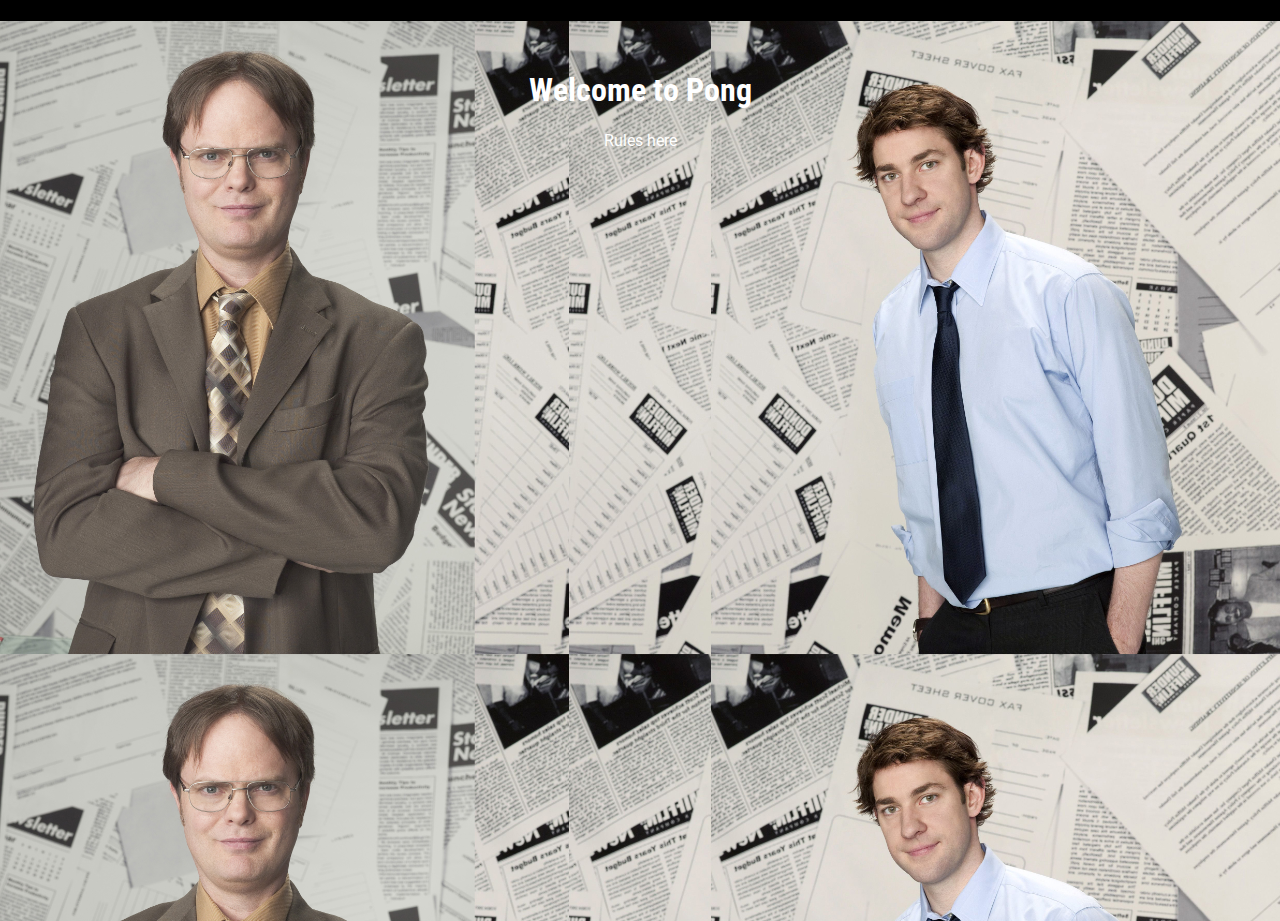
==== index.html @ 7efd120a "Adds layout to index" ====
<!DOCTYPE html>
<html>
  <head>
    <meta charset="utf-8" />
    <meta name="author" content="Yvonne H." />
    <meta
      name="viewport"
      content="width=device-width, initial-scale=1 minimum-scale=1"
    />
    <meta http-equiv="X-UA-Compatible" content="IE=edge" />
    <title>Semester Project 2</title>
    <link rel="stylesheet" type="text/css" href="styles.css" />
  </head>

  <div class="layout petthecat jellowar">
    <main>
      <div>
        <h1>Welcome to Pong</h1>
        <p>Rules here</p>
      </div>
    </main>

    <footer></footer>
  </div>
  <script src="script.js"></script>
</html>
---- styles.css ----
@import url("https://fonts.googleapis.com/css2?family=Roboto+Condensed:wght@300;400;700&display=swap");
@import url("https://fonts.googleapis.com/css2?family=Roboto:wght@300;400;500;700&display=swap");

body {
  background-color: black;
  color: white;
  font-family: "Roboto", sans-serif;
  margin: 0;
  padding: 0;
}

h1 {
  font-family: "Roboto Condensed", "Roboto", sans-serif;
  padding-top: 50px;
}

.layout {
  text-align: center;
  height: 100%;
  min-height: 100vh;
}

.gamecontainer {
  height: 500px;
  width: 500px;
  border: 2px solid white;
  margin: 0 auto;
}

.player1 {
  background-image: url("images/Hand.png");
  background-size: 31px 70px;
  height: 70px;
  width: 31px;
}

.player2 {
  background-image: url("images/Hand2.png");
  background-size: 31px 70px;
  height: 70px;
  width: 31px;
  float: right;
}

button {
  margin-top: 30px;
}

.layout.petthecat {
  background-image: url("images/space.jpeg");
  background-position: bottom;
  background-size: auto;
}

.ball.petthecat {
  background-image: url("images/Olga.png");
  width: 88px;
  height: 60px;
  background-size: 88px 60px;
}

.ball.jellowar {
  background-image: url("images/the-office-jello.png");
  width: 88px;
  height: 67px;
  background-size: 88px 67px;
}

.layout.jellowar {
  background-image: url("images/The-office.jpg");
  background-position: top center;
  background-size: 100%;
}
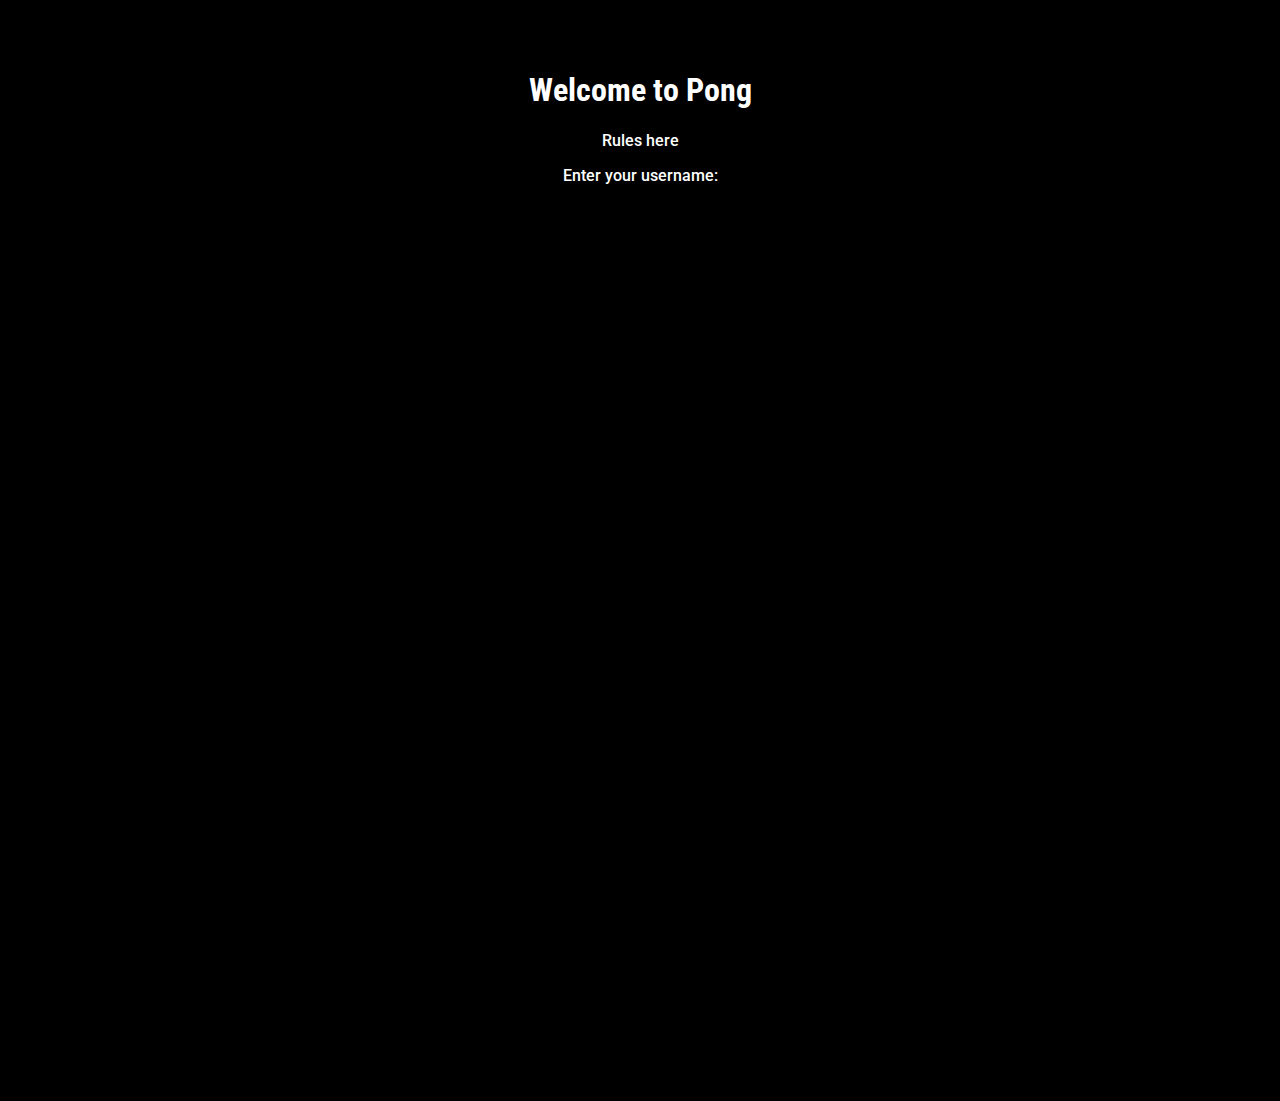
==== commit ec263898: "Small add p" ====
--- a/index.html
+++ b/index.html
@@ -17,10 +17,9 @@
       <div>
         <h1>Welcome to Pong</h1>
         <p>Rules here</p>
+        <p>Enter your username:</p>
       </div>
     </main>
-
-    <footer></footer>
   </div>
   <script src="script.js"></script>
 </html>
--- a/styles.css
+++ b/styles.css
@@ -7,23 +7,52 @@
   font-family: "Roboto", sans-serif;
   margin: 0;
   padding: 0;
+  text-shadow: 0px 0px 20px #000000;
+  font-weight: 500;
 }
 
 h1 {
   font-family: "Roboto Condensed", "Roboto", sans-serif;
   padding-top: 50px;
+  text-shadow: 0px 0px 30px #000000;
+}
+
+a {
+  text-decoration: none;
+  color: white;
+  text-shadow: 0px 0px 30px #000000;
+}
+
+button {
+  padding: 7px 25px;
+  border-radius: 15px;
+  border: none;
+  margin: 0 10px;
+  font-family: "Roboto", sans-serif;
+  font-weight: 500;
 }
 
 .layout {
   text-align: center;
   height: 100%;
-  min-height: 100vh;
+  min-height: 120vh;
 }
 
 .gamecontainer {
-  height: 500px;
-  width: 500px;
-  border: 2px solid white;
+  max-height: 500px;
+  max-width: 500px;
+  width: 80%;
+  height: 80%;
+  border: 4px solid white;
+  margin: 0 auto;
+}
+
+.gamecontainer2 {
+  max-height: 500px;
+  max-width: 500px;
+  width: 80%;
+  height: 80%;
+  border: 4px solid white;
   margin: 0 auto;
 }
 
@@ -39,34 +68,77 @@
   background-size: 31px 70px;
   height: 70px;
   width: 31px;
-  float: right;
 }
 
-button {
+.startbutton {
   margin-top: 30px;
 }
 
-.layout.petthecat {
+.petthecatlayout {
   background-image: url("images/space.jpeg");
   background-position: bottom;
   background-size: auto;
 }
 
-.ball.petthecat {
+.petthecatball {
   background-image: url("images/Olga.png");
   width: 88px;
   height: 60px;
   background-size: 88px 60px;
 }
 
-.ball.jellowar {
+/* Gradient from gradientbuttons.colorion.co */
+.petthecatbtn {
+  background-image: linear-gradient(
+    to right,
+    #2b5876 0%,
+    #4e4376 51%,
+    #2b5876 100%
+  );
+  text-align: center;
+  text-transform: uppercase;
+  transition: 0.5s;
+  background-size: 200% auto;
+  color: white;
+  /*box-shadow: 0 0 20px #eee; */
+  border-radius: 10px;
+}
+.petthecatbtn:hover {
+  background-position: right center; /* change the direction of the change here */
+  color: #fff;
+  text-decoration: none;
+}
+
+/* Gradient from gradientbuttons.colorion.co */
+.jellowarbtn {
+  background-image: linear-gradient(
+    to right,
+    #ba8b02 0%,
+    #181818 51%,
+    #ba8b02 100%
+  );
+  text-align: center;
+  text-transform: uppercase;
+  transition: 0.5s;
+  background-size: 200% auto;
+  color: white;
+  box-shadow: 0 0 20px #eee;
+  border-radius: 10px;
+}
+.jellowarbtn:hover {
+  background-position: right center; /* change the direction of the change here */
+  color: #fff;
+  text-decoration: none;
+}
+
+.jellowarball {
   background-image: url("images/the-office-jello.png");
   width: 88px;
   height: 67px;
   background-size: 88px 67px;
 }
 
-.layout.jellowar {
+.jellowarlayout {
   background-image: url("images/The-office.jpg");
   background-position: top center;
   background-size: 100%;
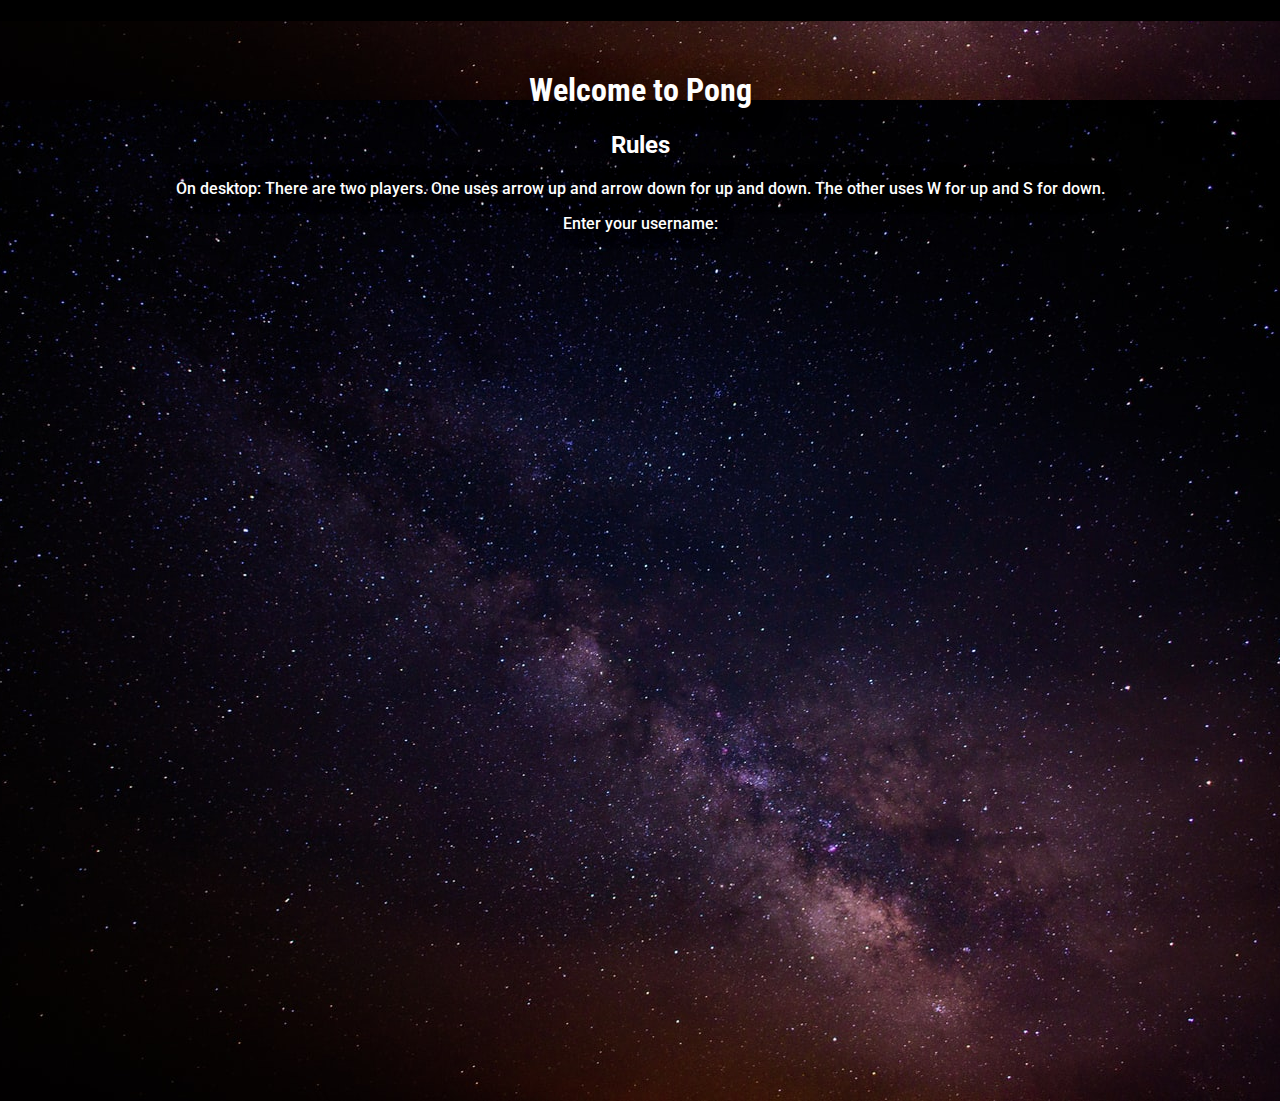
==== commit cacf8514: "Layout update + some rules" ====
--- a/index.html
+++ b/index.html
@@ -12,11 +12,15 @@
     <link rel="stylesheet" type="text/css" href="styles.css" />
   </head>
 
-  <div class="layout petthecat jellowar">
+  <div class="layout petthecatlayout">
     <main>
       <div>
         <h1>Welcome to Pong</h1>
-        <p>Rules here</p>
+        <h2>Rules</h2>
+        <p>
+          On desktop: There are two players. One uses arrow up and arrow down
+          for up and down. The other uses W for up and S for down.
+        </p>
         <p>Enter your username:</p>
       </div>
     </main>
--- a/styles.css
+++ b/styles.css
@@ -21,15 +21,6 @@
   text-decoration: none;
   color: white;
   text-shadow: 0px 0px 30px #000000;
-}
-
-button {
-  padding: 7px 25px;
-  border-radius: 15px;
-  border: none;
-  margin: 0 10px;
-  font-family: "Roboto", sans-serif;
-  font-weight: 500;
 }
 
 .layout {
@@ -56,24 +47,6 @@
   margin: 0 auto;
 }
 
-.player1 {
-  background-image: url("images/Hand.png");
-  background-size: 31px 70px;
-  height: 70px;
-  width: 31px;
-}
-
-.player2 {
-  background-image: url("images/Hand2.png");
-  background-size: 31px 70px;
-  height: 70px;
-  width: 31px;
-}
-
-.startbutton {
-  margin-top: 30px;
-}
-
 .petthecatlayout {
   background-image: url("images/space.jpeg");
   background-position: bottom;
@@ -85,6 +58,22 @@
   width: 88px;
   height: 60px;
   background-size: 88px 60px;
+}
+
+/* BUTTONS */
+button {
+  padding: 7px 25px;
+  border-radius: 15px;
+  border: none;
+  margin: 0 10px;
+  font-family: "Roboto", sans-serif;
+  font-weight: 500;
+}
+
+.startbutton {
+  position: absolute;
+  left: 45%;
+  top: 470px;
 }
 
 /* Gradient from gradientbuttons.colorion.co */
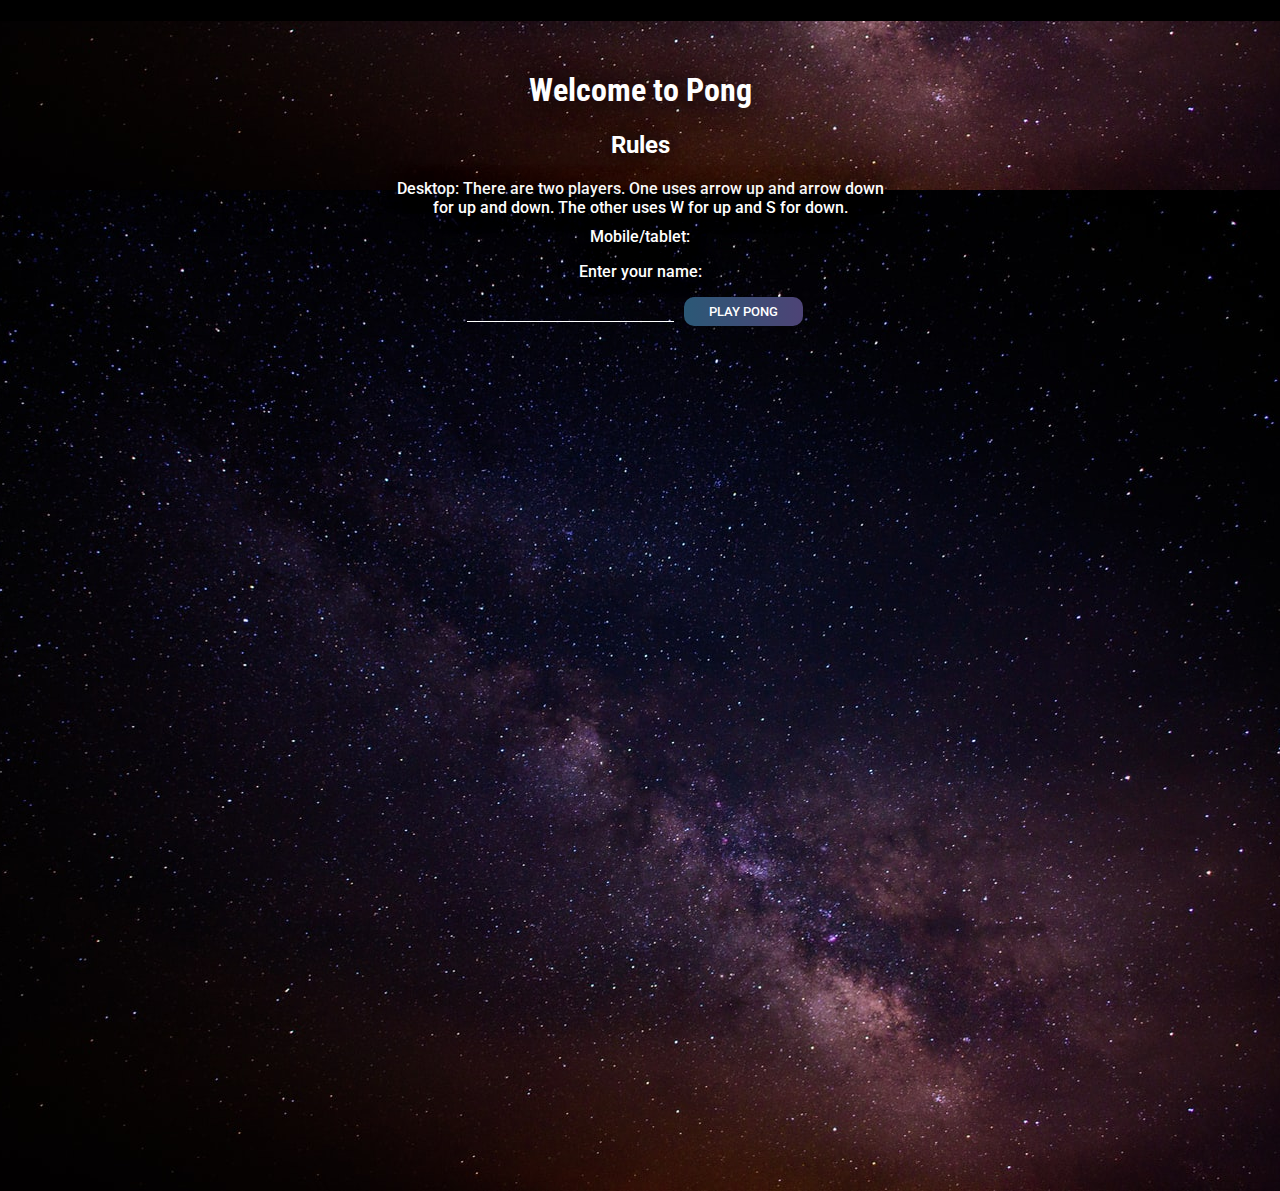
==== commit 83108dc5: "Index page update" ====
--- a/index.html
+++ b/index.html
@@ -17,11 +17,17 @@
       <div>
         <h1>Welcome to Pong</h1>
         <h2>Rules</h2>
-        <p>
-          On desktop: There are two players. One uses arrow up and arrow down
-          for up and down. The other uses W for up and S for down.
+        <p class="gamerules">
+          Desktop: There are two players. One uses arrow up and arrow down for
+          up and down. The other uses W for up and S for down.
         </p>
-        <p>Enter your username:</p>
+        <p class="gamerules2">Mobile/tablet:</p>
+        <p>Enter your name:</p>
+        <input type="text" id="name" /><button
+          class="playpongbutton petthecatbtn"
+        >
+          Play Pong
+        </button>
       </div>
     </main>
   </div>
--- a/styles.css
+++ b/styles.css
@@ -1,6 +1,7 @@
 @import url("https://fonts.googleapis.com/css2?family=Roboto+Condensed:wght@300;400;700&display=swap");
 @import url("https://fonts.googleapis.com/css2?family=Roboto:wght@300;400;500;700&display=swap");
 
+/* GENERAL STYLES */
 body {
   background-color: black;
   color: white;
@@ -23,10 +24,13 @@
   text-shadow: 0px 0px 30px #000000;
 }
 
-.layout {
-  text-align: center;
-  height: 100%;
-  min-height: 120vh;
+input {
+  background-color: transparent;
+  border-style: none;
+  border-bottom: 1px solid white;
+  color: white;
+  font-family: "Roboto", sans-serif;
+  font-size: 16px;
 }
 
 .gamecontainer {
@@ -38,13 +42,30 @@
   margin: 0 auto;
 }
 
-.gamecontainer2 {
-  max-height: 500px;
+.gamedescription {
+  margin: 0 auto;
   max-width: 500px;
   width: 80%;
-  height: 80%;
-  border: 4px solid white;
+}
+
+.gamerules {
   margin: 0 auto;
+  max-width: 500px;
+  width: 80%;
+}
+
+.gamerules2 {
+  margin: 0 auto;
+  max-width: 500px;
+  width: 80%;
+  padding-top: 10px;
+}
+
+/* LAYOUT THEMES */
+.layout {
+  text-align: center;
+  height: 100%;
+  min-height: 130vh;
 }
 
 .petthecatlayout {
@@ -53,11 +74,10 @@
   background-size: auto;
 }
 
-.petthecatball {
-  background-image: url("images/Olga.png");
-  width: 88px;
-  height: 60px;
-  background-size: 88px 60px;
+.jellowarlayout {
+  background-image: url("images/The-office.jpg");
+  background-position: top center;
+  background-size: 100%;
 }
 
 /* BUTTONS */
@@ -72,8 +92,9 @@
 
 .startbutton {
   position: absolute;
-  left: 45%;
-  top: 470px;
+  left: 50%;
+  margin-left: -65px;
+  top: 520px;
 }
 
 /* Gradient from gradientbuttons.colorion.co */
@@ -120,15 +141,4 @@
   text-decoration: none;
 }
 
-.jellowarball {
-  background-image: url("images/the-office-jello.png");
-  width: 88px;
-  height: 67px;
-  background-size: 88px 67px;
-}
-
-.jellowarlayout {
-  background-image: url("images/The-office.jpg");
-  background-position: top center;
-  background-size: 100%;
-}
+/* RESPONSIVE STYLES */
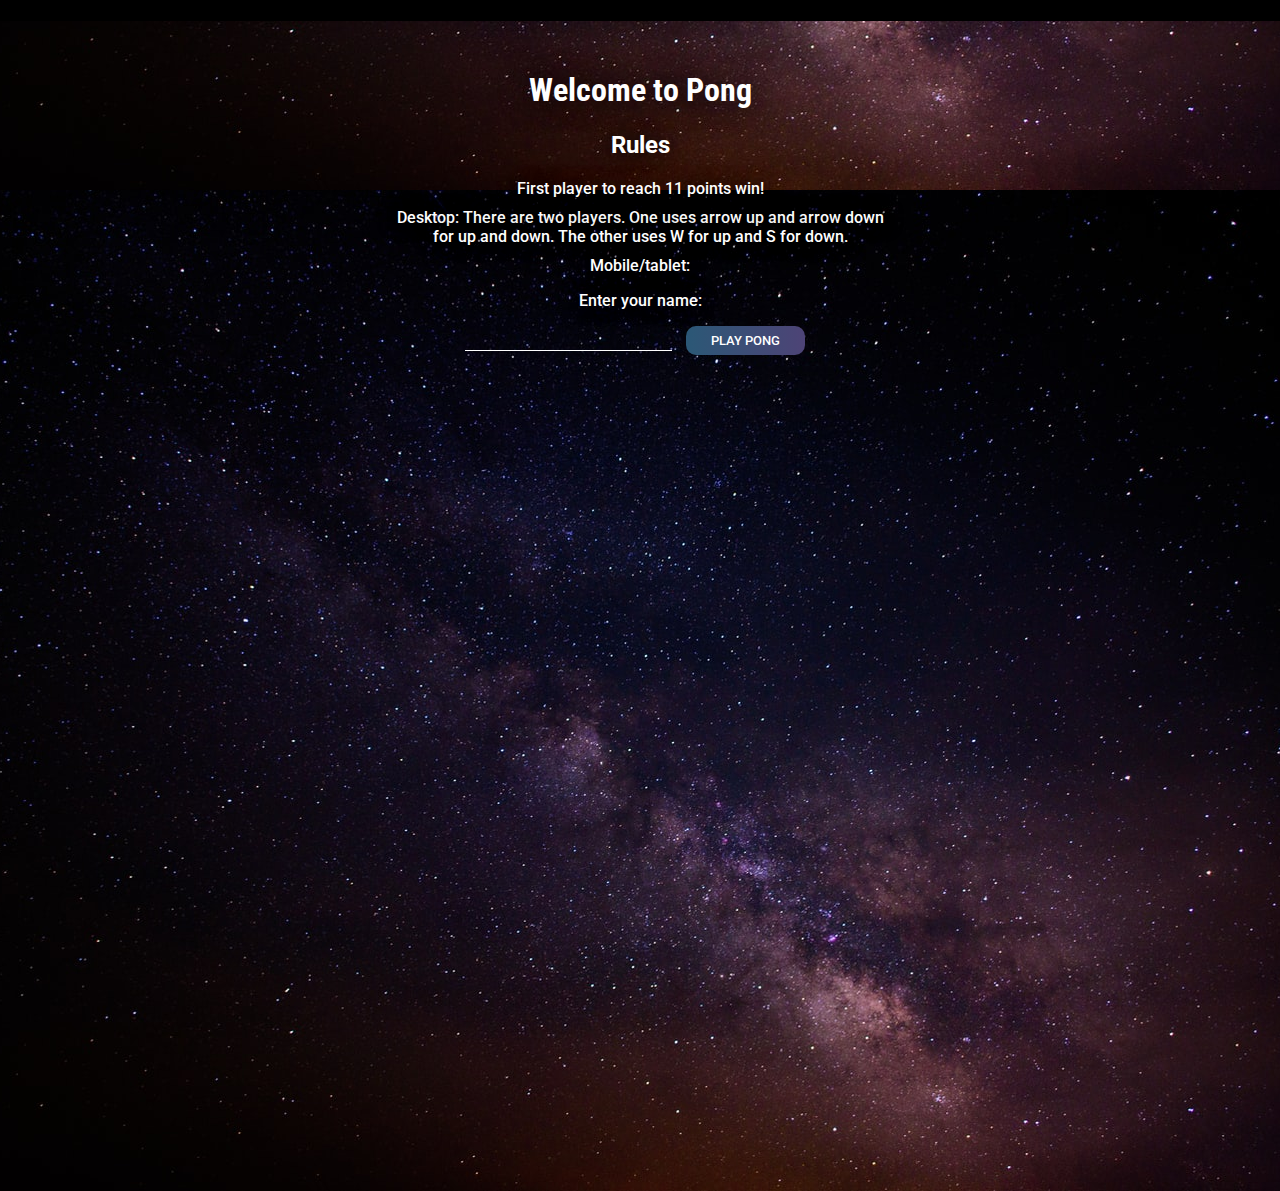
==== commit 88f70f79: "Rules + input update" ====
--- a/index.html
+++ b/index.html
@@ -17,15 +17,15 @@
       <div>
         <h1>Welcome to Pong</h1>
         <h2>Rules</h2>
-        <p class="gamerules">
+        <p class="gamerules">First player to reach 11 points win!</p>
+        <p class="gamerules2">
           Desktop: There are two players. One uses arrow up and arrow down for
           up and down. The other uses W for up and S for down.
         </p>
         <p class="gamerules2">Mobile/tablet:</p>
         <p>Enter your name:</p>
-        <input type="text" id="name" /><button
-          class="playpongbutton petthecatbtn"
-        >
+        <input type="text" class="nameinput" />
+        <button type="button" class="playpongbutton petthecatbtn">
           Play Pong
         </button>
       </div>
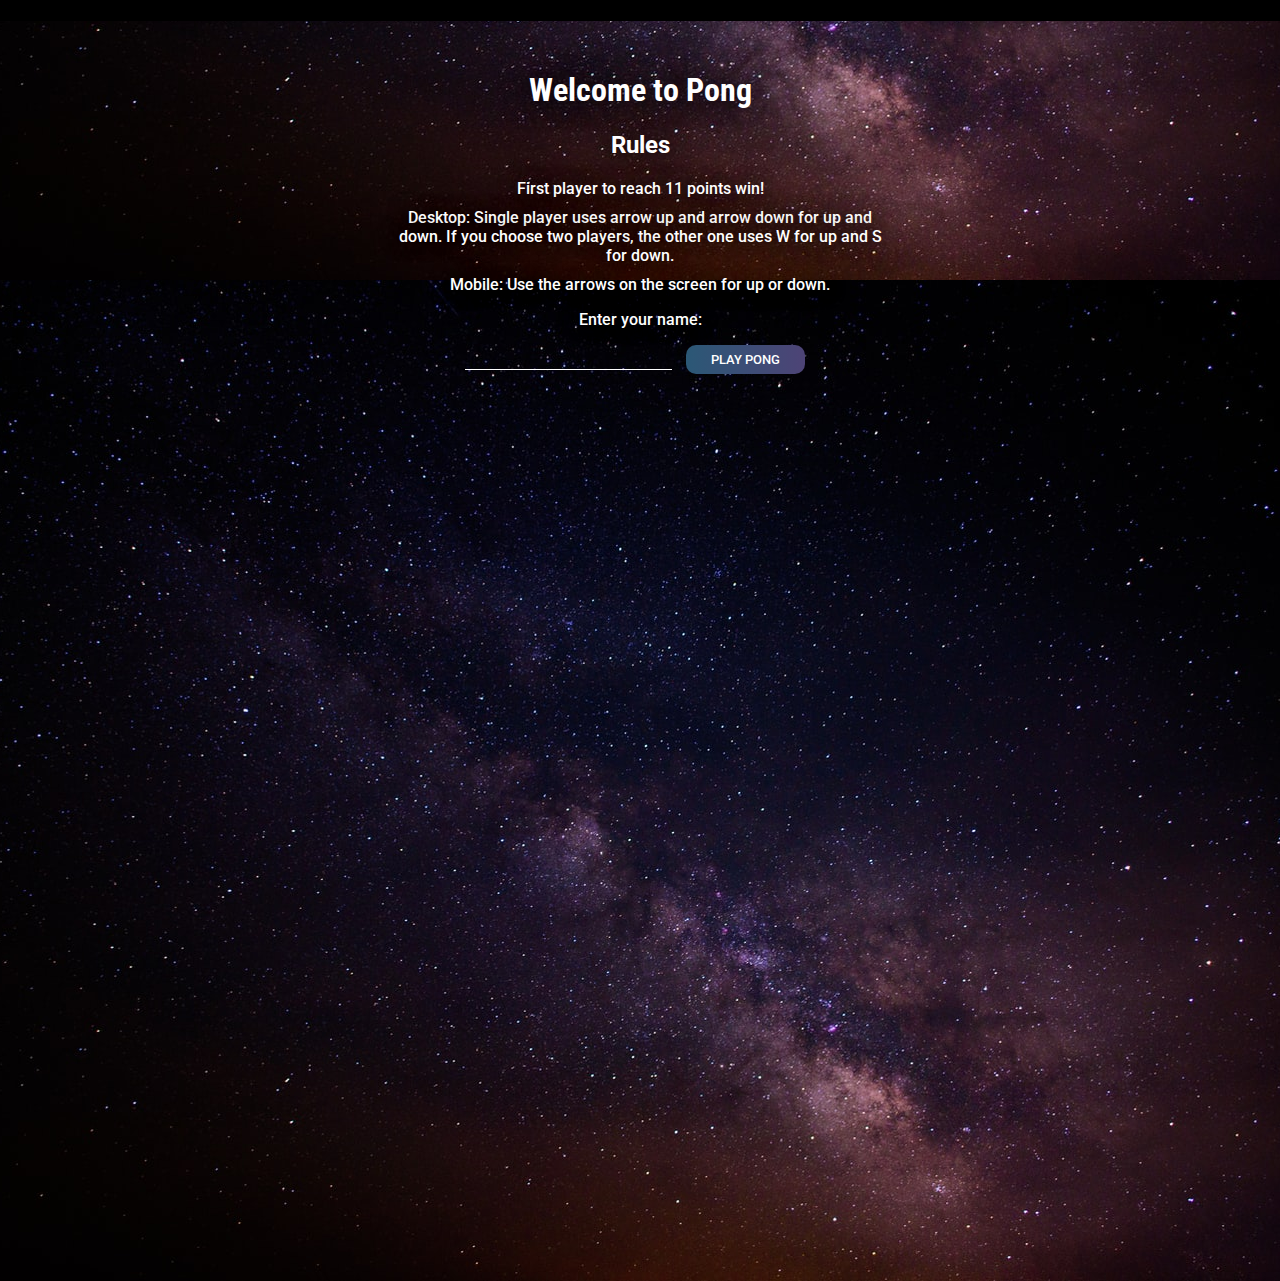
==== commit 22493ec0: "Rules update" ====
--- a/index.html
+++ b/index.html
@@ -19,17 +19,17 @@
         <h2>Rules</h2>
         <p class="gamerules">First player to reach 11 points win!</p>
         <p class="gamerules2">
-          Desktop: There are two players. One uses arrow up and arrow down for
-          up and down. The other uses W for up and S for down.
+          Desktop: Single player uses arrow up and arrow down for up and down.
+          If you choose two players, the other one uses W for up and S for down.
         </p>
-        <p class="gamerules2">Mobile/tablet:</p>
+        <p class="gamerules2">
+          Mobile: Use the arrows on the screen for up or down.
+        </p>
         <p>Enter your name:</p>
         <input type="text" class="nameinput" />
-        <button type="button" class="playpongbutton petthecatbtn">
-          Play Pong
-        </button>
+        <button class="playpongbutton petthecatbtn">Play Pong</button>
       </div>
     </main>
   </div>
-  <script src="script.js"></script>
+  <script src="js/localstorage.js"></script>
 </html>
--- a/styles.css
+++ b/styles.css
@@ -61,11 +61,44 @@
   padding-top: 10px;
 }
 
+/* Arrows */
+.up {
+  display: none;
+  width: 60px;
+  position: absolute;
+  top: 350px;
+  right: 18%;
+}
+
+.down {
+  display: none;
+  width: 60px;
+  position: absolute;
+  top: 770px;
+  right: 18%;
+}
+
+.up2 {
+  display: none;
+  width: 60px;
+  position: absolute;
+  top: 350px;
+  left: 18%;
+}
+
+.down2 {
+  display: none;
+  width: 60px;
+  position: absolute;
+  top: 770px;
+  left: 18%;
+}
+
 /* LAYOUT THEMES */
 .layout {
   text-align: center;
   height: 100%;
-  min-height: 130vh;
+  min-height: 140vh;
 }
 
 .petthecatlayout {
@@ -93,8 +126,24 @@
 .startbutton {
   position: absolute;
   left: 50%;
-  margin-left: -65px;
-  top: 520px;
+  margin-left: -58.5px;
+  top: 530px;
+}
+
+.startbutton2 {
+  position: absolute;
+  left: 50%;
+  margin-left: -54px;
+  top: 490px;
+}
+
+.player2div {
+  max-width: 320px;
+  width: 80%;
+  position: absolute;
+  top: 530px;
+  left: 50%;
+  margin-left: -160px;
 }
 
 /* Gradient from gradientbuttons.colorion.co */
@@ -142,3 +191,169 @@
 }
 
 /* RESPONSIVE STYLES */
+@media screen and (max-width: 395px) {
+  .playpongbutton2 {
+    margin-top: 10px;
+  }
+  .player2div {
+    max-width: 190px;
+    width: 80%;
+    position: absolute;
+    top: 530px;
+    left: 50%;
+    margin-left: -95px;
+  }
+}
+
+@media only screen and (max-width: 760px) {
+  /* Styles for phones */
+  .up {
+    display: block;
+  }
+
+  .down {
+    display: block;
+  }
+}
+
+@media only screen and (max-width: 700px) {
+  .up {
+    right: 16%;
+  }
+
+  .down {
+    right: 16%;
+  }
+
+  .up2 {
+    left: 16%;
+  }
+
+  .down2 {
+    left: 16%;
+  }
+}
+
+@media only screen and (max-width: 670px) {
+  .up {
+    right: 14%;
+  }
+
+  .down {
+    right: 14%;
+  }
+
+  .up2 {
+    left: 14%;
+  }
+
+  .down2 {
+    left: 14%;
+  }
+}
+
+@media only screen and (max-width: 580px) {
+  .up {
+    right: 12%;
+  }
+
+  .down {
+    right: 12%;
+  }
+
+  .up2 {
+    left: 12%;
+  }
+
+  .down2 {
+    left: 12%;
+  }
+}
+
+@media only screen and (max-width: 483px) {
+  .up,
+  .up2 {
+    top: 370px;
+  }
+
+  .down,
+  .down2 {
+    top: 790px;
+  }
+}
+
+@media only screen and (max-width: 358px) {
+  .up,
+  .up2 {
+    top: 390px;
+  }
+
+  .down,
+  .down2 {
+    top: 810px;
+  }
+}
+
+@media only screen and (max-width: 289px) {
+  .up,
+  .up2 {
+    top: 410px;
+  }
+
+  .down,
+  .down2 {
+    top: 830px;
+  }
+}
+
+@media only screen and (max-width: 287px) {
+  .up,
+  .up2 {
+    top: 435px;
+  }
+
+  .down,
+  .down2 {
+    top: 855px;
+  }
+
+  .themebutton {
+    margin-top: 10px;
+  }
+}
+
+@media only screen and (max-width: 286px) {
+  .up,
+  .up2 {
+    top: 455px;
+  }
+
+  .down,
+  .down2 {
+    top: 875px;
+  }
+}
+
+@media only screen and (max-width: 278px) {
+  .up,
+  .up2 {
+    top: 475px;
+  }
+
+  .down,
+  .down2 {
+    top: 895px;
+  }
+}
+
+@media only screen and (max-width: 256px) {
+  .up,
+  .up2 {
+    top: 495px;
+  }
+
+  .down,
+  .down2 {
+    top: 915px;
+  }
+}
